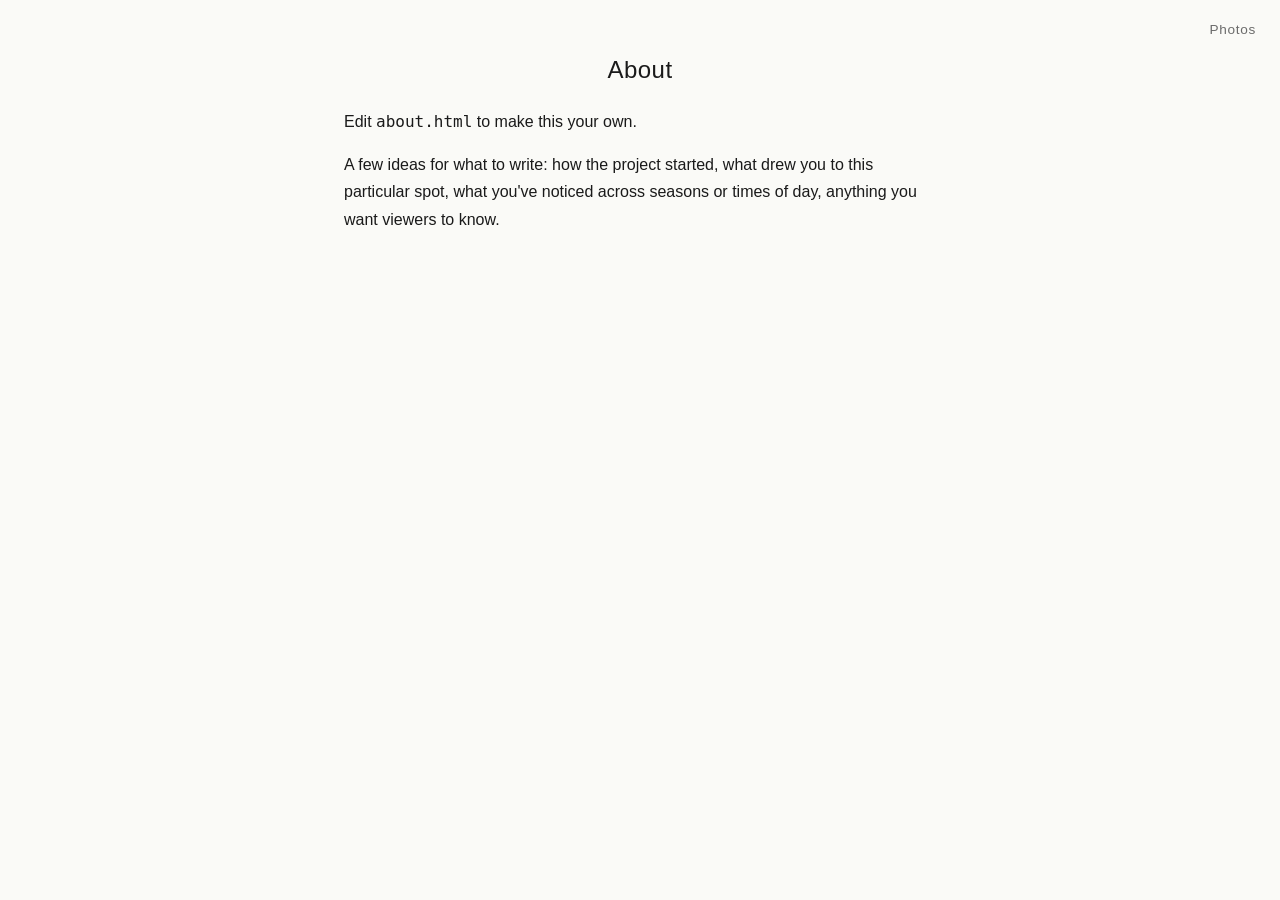
==== about.html @ 517b2821 "new photos, captions, and About page" ====
<!doctype html>
<html lang="en">
<head>
  <meta charset="utf-8">
  <meta name="viewport" content="width=device-width, initial-scale=1">
  <title>About — Photos on the Charles</title>
  <link rel="stylesheet" href="styles.css">
</head>
<body>
  <nav class="site-nav"><a href="/">Photos</a></nav>

  <header>
    <h1>About</h1>
  </header>

  <main class="about">
    <p>
      Edit <code>about.html</code> to make this your own.
    </p>

    <p>
      A few ideas for what to write: how the project started, what
      drew you to this particular spot, what you've noticed across
      seasons or times of day, anything you want viewers to know.
    </p>
  </main>
</body>
</html>
---- styles.css ----
:root {
  --bg: #fafaf7;
  --fg: #1a1a1a;
  --muted: #6b6b6b;
  --gap: 4px;
}

* { box-sizing: border-box; }

html, body {
  margin: 0;
  padding: 0;
  background: var(--bg);
  color: var(--fg);
  font-family: -apple-system, BlinkMacSystemFont, "Helvetica Neue", Helvetica, Arial, sans-serif;
  -webkit-font-smoothing: antialiased;
}

/* Site nav (top-right corner) */
.site-nav {
  position: absolute;
  top: 20px;
  right: 24px;
}
.site-nav a {
  color: var(--muted);
  text-decoration: none;
  font-size: 0.85rem;
  letter-spacing: 0.05em;
}
.site-nav a:hover { color: var(--fg); }

/* About page */
.about {
  max-width: 640px;
  margin: 0 auto 80px;
  padding: 0 24px;
  font-size: 1rem;
  line-height: 1.7;
  color: var(--fg);
}
.about p { margin: 0 0 1em; }
.about a { color: var(--fg); }

/* Header */
header { text-align: center; padding: 56px 24px 24px; }
header h1 { margin: 0; font-weight: 400; font-size: 1.5rem; letter-spacing: 0.02em; }
header p { margin: 8px 0 0; color: var(--muted); font-size: 0.9rem; }

/* Carousel */
.carousel { max-width: 900px; margin: 0 auto; padding: 16px; }

.stage {
  position: relative;
  aspect-ratio: 4 / 3;
  background: #eee;
  overflow: hidden;
  border-radius: 2px;
}
.stage img {
  position: absolute;
  inset: 0;
  width: 100%;
  height: 100%;
  object-fit: cover;
  opacity: 0;
  transition: opacity 200ms ease;
}
.stage img.active { opacity: 1; }

.nav {
  position: absolute;
  top: 50%;
  transform: translateY(-50%);
  z-index: 2;
  background: rgba(255, 255, 255, 0.85);
  border: none;
  width: 36px;
  height: 36px;
  border-radius: 50%;
  font-size: 18px;
  cursor: pointer;
  display: grid;
  place-items: center;
  color: #222;
  transition: background 150ms;
}
.nav:hover { background: #fff; }
.nav.prev { left: 12px; }
.nav.next { right: 12px; }
.nav:disabled { opacity: 0.3; cursor: default; }

.caption {
  text-align: center;
  padding: 14px 8px 4px;
  color: var(--muted);
  font-size: 0.85rem;
  line-height: 1.5;
  font-variant-numeric: tabular-nums;
}
.weather { color: #999; font-size: 0.8rem; }
.note { color: var(--fg); font-style: italic; font-size: 0.9rem; margin-top: 6px; display: block; }
.counter {
  text-align: center;
  color: #aaa;
  font-size: 0.75rem;
  margin-top: 2px;
  font-variant-numeric: tabular-nums;
}

/* Divider */
.divider {
  text-align: center;
  color: #ccc;
  margin: 48px 0 24px;
  font-size: 0.75rem;
  letter-spacing: 0.2em;
}

/* Grid */
.grid {
  display: grid;
  grid-template-columns: repeat(4, 1fr);
  gap: var(--gap);
  max-width: 900px;
  margin: 0 auto 80px;
  padding: 0 16px;
}
.grid button {
  appearance: none;
  background: #eee;
  border: none;
  padding: 0;
  cursor: pointer;
  aspect-ratio: 1 / 1;
  overflow: hidden;
}
.grid img {
  width: 100%;
  height: 100%;
  object-fit: cover;
  display: block;
  transition: transform 250ms ease;
}
.grid button:hover img { transform: scale(1.04); }
.grid button:focus-visible { outline: 2px solid var(--fg); outline-offset: 2px; }

/* Footer */
footer { text-align: center; color: #bbb; font-size: 0.75rem; padding: 24px 16px 48px; }

/* Mobile */
@media (max-width: 600px) {
  header { padding: 32px 16px 16px; }
  .grid { gap: 2px; }
  .nav { width: 32px; height: 32px; }
}
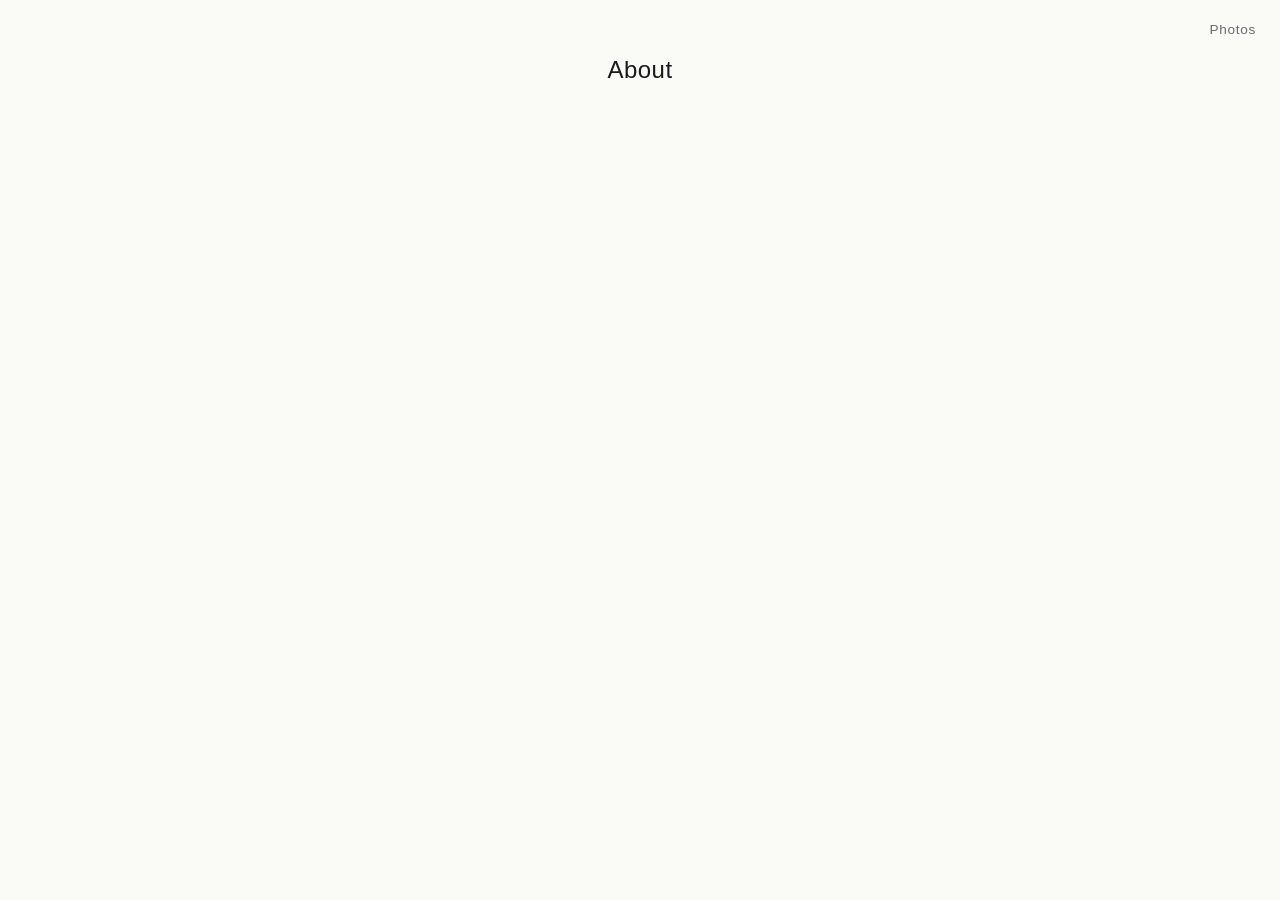
==== commit 38a46f64: "update captions" ====
--- a/about.html
+++ b/about.html
@@ -15,13 +15,7 @@
 
   <main class="about">
     <p>
-      Edit <code>about.html</code> to make this your own.
-    </p>
-
-    <p>
-      A few ideas for what to write: how the project started, what
-      drew you to this particular spot, what you've noticed across
-      seasons or times of day, anything you want viewers to know.
+      
     </p>
   </main>
 </body>
--- a/styles.css
+++ b/styles.css
@@ -99,7 +99,14 @@
   font-variant-numeric: tabular-nums;
 }
 .weather { color: #999; font-size: 0.8rem; }
-.note { color: var(--fg); font-style: italic; font-size: 0.9rem; margin-top: 6px; display: block; }
+.note {
+  color: var(--fg);
+  font-style: italic;
+  font-size: 0.9rem;
+  margin-top: 6px;
+  display: block;
+  white-space: pre-line;
+}
 .counter {
   text-align: center;
   color: #aaa;
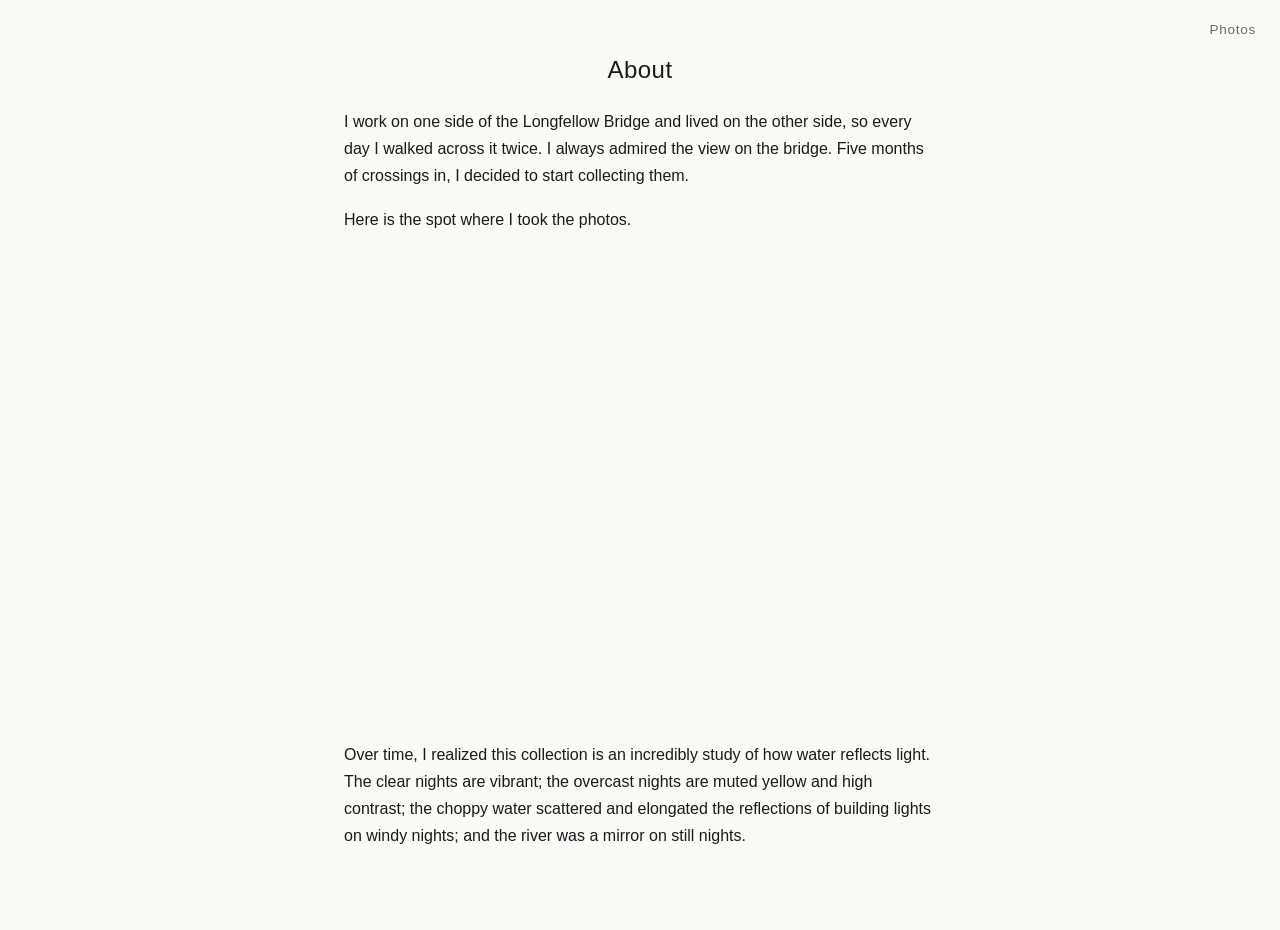
==== commit eafa91e7: "about page" ====
--- a/about.html
+++ b/about.html
@@ -14,8 +14,35 @@
   </header>
 
   <main class="about">
+
     <p>
-      
+      I work on one side of the Longfellow Bridge and lived on the other side,
+      so every day I walked across it twice.
+      I always admired the view on the bridge. 
+      Five months of crossings in, I decided to start collecting them.
+    </p>
+
+    <p>
+      Here is the spot where I took the photos.
+    </p>
+
+    <!-- To change where the pin drops: open google.com/maps, right-click on
+         your spot, click the coordinates that appear at the top of the menu
+         (that copies them), then paste them after `q=` below. Adjust `z=` for
+         zoom level (higher = more zoomed in; 15 is a reasonable default). -->
+    <div class="map">
+      <iframe
+        src="https://maps.google.com/maps?q=42.3616, -71.0783&z=15&output=embed"
+        title="Where the photos are taken"
+        loading="lazy"
+        referrerpolicy="no-referrer-when-downgrade"></iframe>
+    </div>
+
+    <p>
+      Over time, I realized this collection is an incredibly study of how water reflects light.
+      The clear nights are vibrant; the overcast nights are muted yellow and high contrast;
+      the choppy water scattered and elongated the reflections of building lights on windy nights;
+      and the river was a mirror on still nights.
     </p>
   </main>
 </body>
--- a/styles.css
+++ b/styles.css
@@ -41,6 +41,18 @@
 }
 .about p { margin: 0 0 1em; }
 .about a { color: var(--fg); }
+
+.map {
+  margin: 32px 0;
+  border-radius: 4px;
+  overflow: hidden;
+}
+.map iframe {
+  width: 100%;
+  aspect-ratio: 4 / 3;
+  border: 0;
+  display: block;
+}
 
 /* Header */
 header { text-align: center; padding: 56px 24px 24px; }
